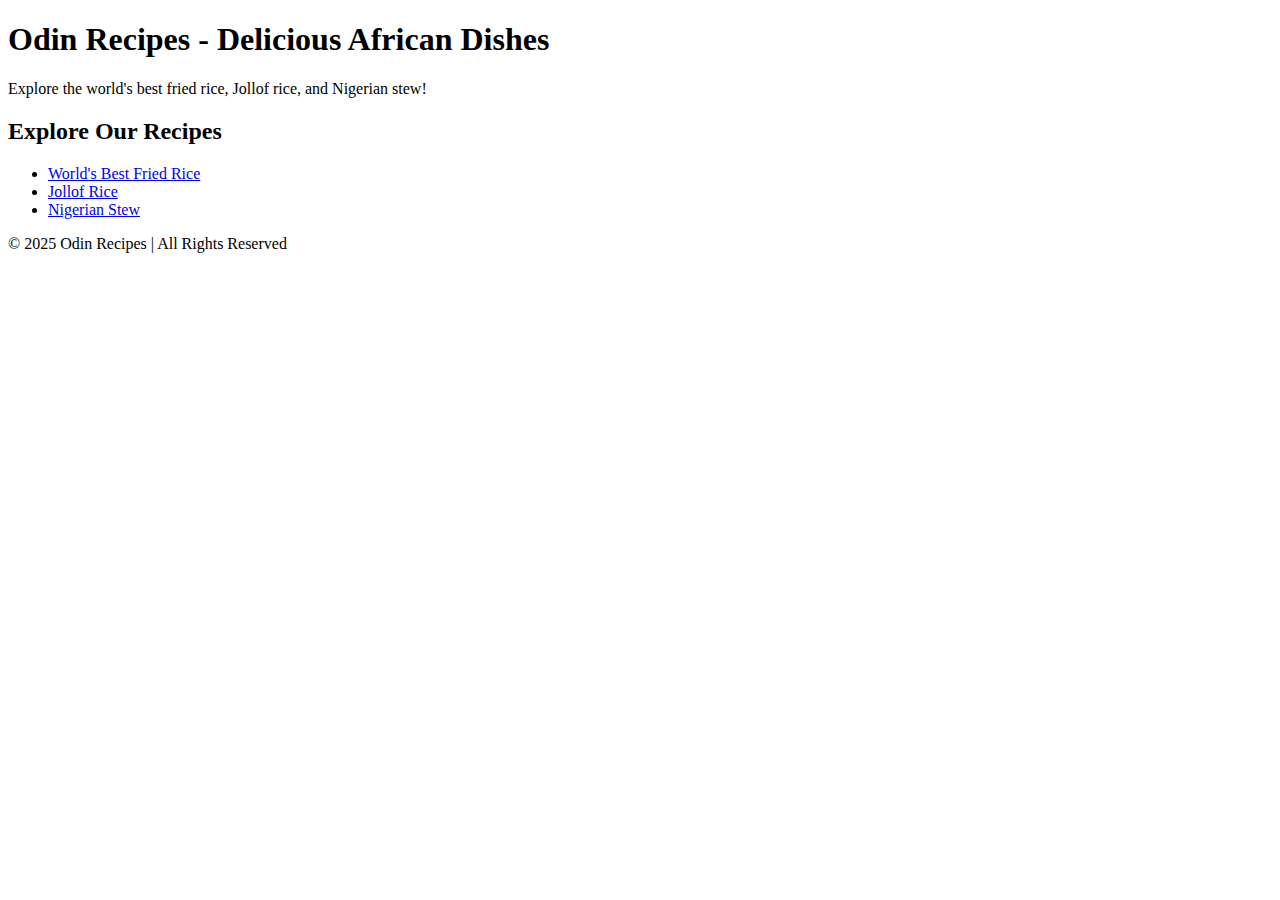
==== index.html @ b986b383 "Your commit message" ====
<!DOCTYPE html>
<html lang="en">
<head>
    <meta charset="UTF-8">
    <meta name="viewport" content="width=device-width, initial-scale=1.0">
    <title>Odin Recipes - Delicious African Dishes</title>
</head>
<body>

<!-- Header Section -->
<header>
    <h1>Odin Recipes - Delicious African Dishes</h1>
    <p>Explore the world's best fried rice, Jollof rice, and Nigerian stew!</p>
</header>

<!-- Recipe Links Section -->
<section>
    <h2>Explore Our Recipes</h2>
    <ul>
        <li><a href="fried-rice.html">World's Best Fried Rice</a></li>
        <li><a href="jollof-rice.html">Jollof Rice</a></li>
        <li><a href="nigerian-stew.html">Nigerian Stew</a></li>
    </ul>
</section>

<!-- Footer Section -->
<footer>
    <p>&copy; 2025 Odin Recipes | All Rights Reserved</p>
</footer>

</body>
</html>
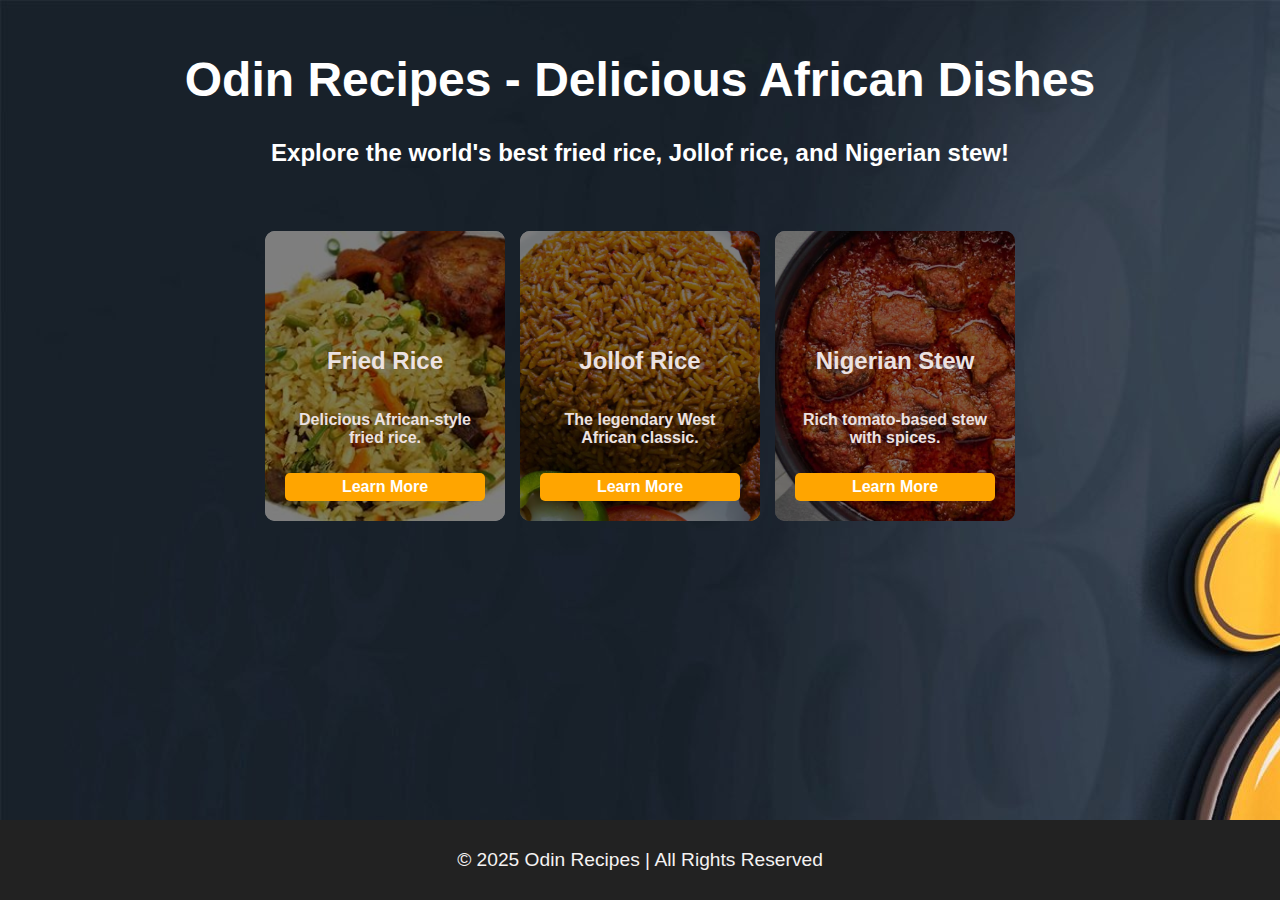
==== commit 641fb698: "landing page" ====
--- a/index.html
+++ b/index.html
@@ -6,28 +6,125 @@
     <title>Odin Recipes - Delicious African Dishes</title>
 </head>
 <body>
+    <header>
+        <h1>Odin Recipes - Delicious African Dishes</h1>
+        <p>Explore the world's best fried rice, Jollof rice, and Nigerian stew!</p>
+    </header>
+    
+    <!-- Recipe Cards Section -->
+    <section>
+        <div class="recipe-card fried-rice">
+            <h2>Fried Rice</h2>
+            <p>Delicious African-style fried rice.</p>
+            <a href="fried-rice.html">Learn More</a>
+        </div>
+        <div class="recipe-card jollof-rice">
+            <h2>Jollof Rice</h2>
+            <p>The legendary West African classic.</p>
+            <a href="jollof-rice.html">Learn More</a>
+        </div>
+        <div class="recipe-card nigerian-stew">
+            <h2>Nigerian Stew</h2>
+            <p>Rich tomato-based stew with spices.</p>
+            <a href="nigerian-stew.html">Learn More</a>
+        </div>
+    </section>
+    
+    
+    <footer>
+        <p>&copy; 2025 Odin Recipes | All Rights Reserved</p>
+    </footer>
 
-<!-- Header Section -->
-<header>
-    <h1>Odin Recipes - Delicious African Dishes</h1>
-    <p>Explore the world's best fried rice, Jollof rice, and Nigerian stew!</p>
-</header>
+    <style>
+        body {
+            background-color: #1a1a1a;
+            color: white;
+            font-family: Arial, sans-serif;
+            margin: 0;
+            padding: 0;
+            display: flex;
+            flex-direction: column;
+            min-height: 100vh;
+            background-image: url(/pic/chef\ food.jpg);
+            height: 500px;
+        }
 
-<!-- Recipe Links Section -->
-<section>
-    <h2>Explore Our Recipes</h2>
-    <ul>
-        <li><a href="fried-rice.html">World's Best Fried Rice</a></li>
-        <li><a href="jollof-rice.html">Jollof Rice</a></li>
-        <li><a href="nigerian-stew.html">Nigerian Stew</a></li>
-    </ul>
-</section>
+        
+        header {
+            text-align: center;
+            padding: 20px;
+            font-size: 24px;
+            font-weight: bold;
+        }
 
-<!-- Footer Section -->
-<footer>
-    <p>&copy; 2025 Odin Recipes | All Rights Reserved</p>
-</footer>
+    
+        section {
+            display: flex;
+            justify-content: center;
+            gap: 15px;
+            padding: 20px;
+            flex-grow: 1;
+        }
 
-</body>
-</html>
+        .recipe-card {
+            width: 200px; 
+            height: 250px;
+            padding: 20px;
+            background-size: cover;
+            background-position: center;
+            border-radius: 10px;
+            display: flex;
+            flex-direction: column;
+            justify-content: flex-end;
+            text-align: center;
+            font-weight: bold;
+            color: rgb(236, 226, 226);
+            position: relative;
+        }
 
+        .recipe-card::after {
+            content: "";
+            position: absolute;
+            top: 0;
+            left: 0;
+            width: 100%;
+            height: 100%;
+            background: rgba(0, 0, 0, 0.5); /* Dark overlay for readability */
+            border-radius: 10px;
+        }
+
+        .recipe-card h2, .recipe-card p, .recipe-card a {
+            position: relative;
+            z-index: 2;
+        }
+
+        .recipe-card a {
+            color: white;
+            text-decoration: none;
+            font-weight: bold;
+            display: block;
+            margin-top: 10px;
+            background: orange;
+            padding: 5px;
+            border-radius: 5px;
+        }
+
+        /* let put the background images */
+        .fried-rice {background-image: url(/pic/OIP.jpg);
+        background-size: cover; }
+        .jollof-rice { background-image: url(/pic/food34.jpg); }
+        .nigerian-stew { background-image: url(/pic/nigerian-beef-stew_image_11.webp); }
+
+      
+        footer {
+            padding: 10px;
+            font-size: larger;
+            background-color: #222;
+            text-align: center;
+            color: rgb(245, 242, 242);
+
+        }
+    </style>
+    
+    </body>
+    </html>